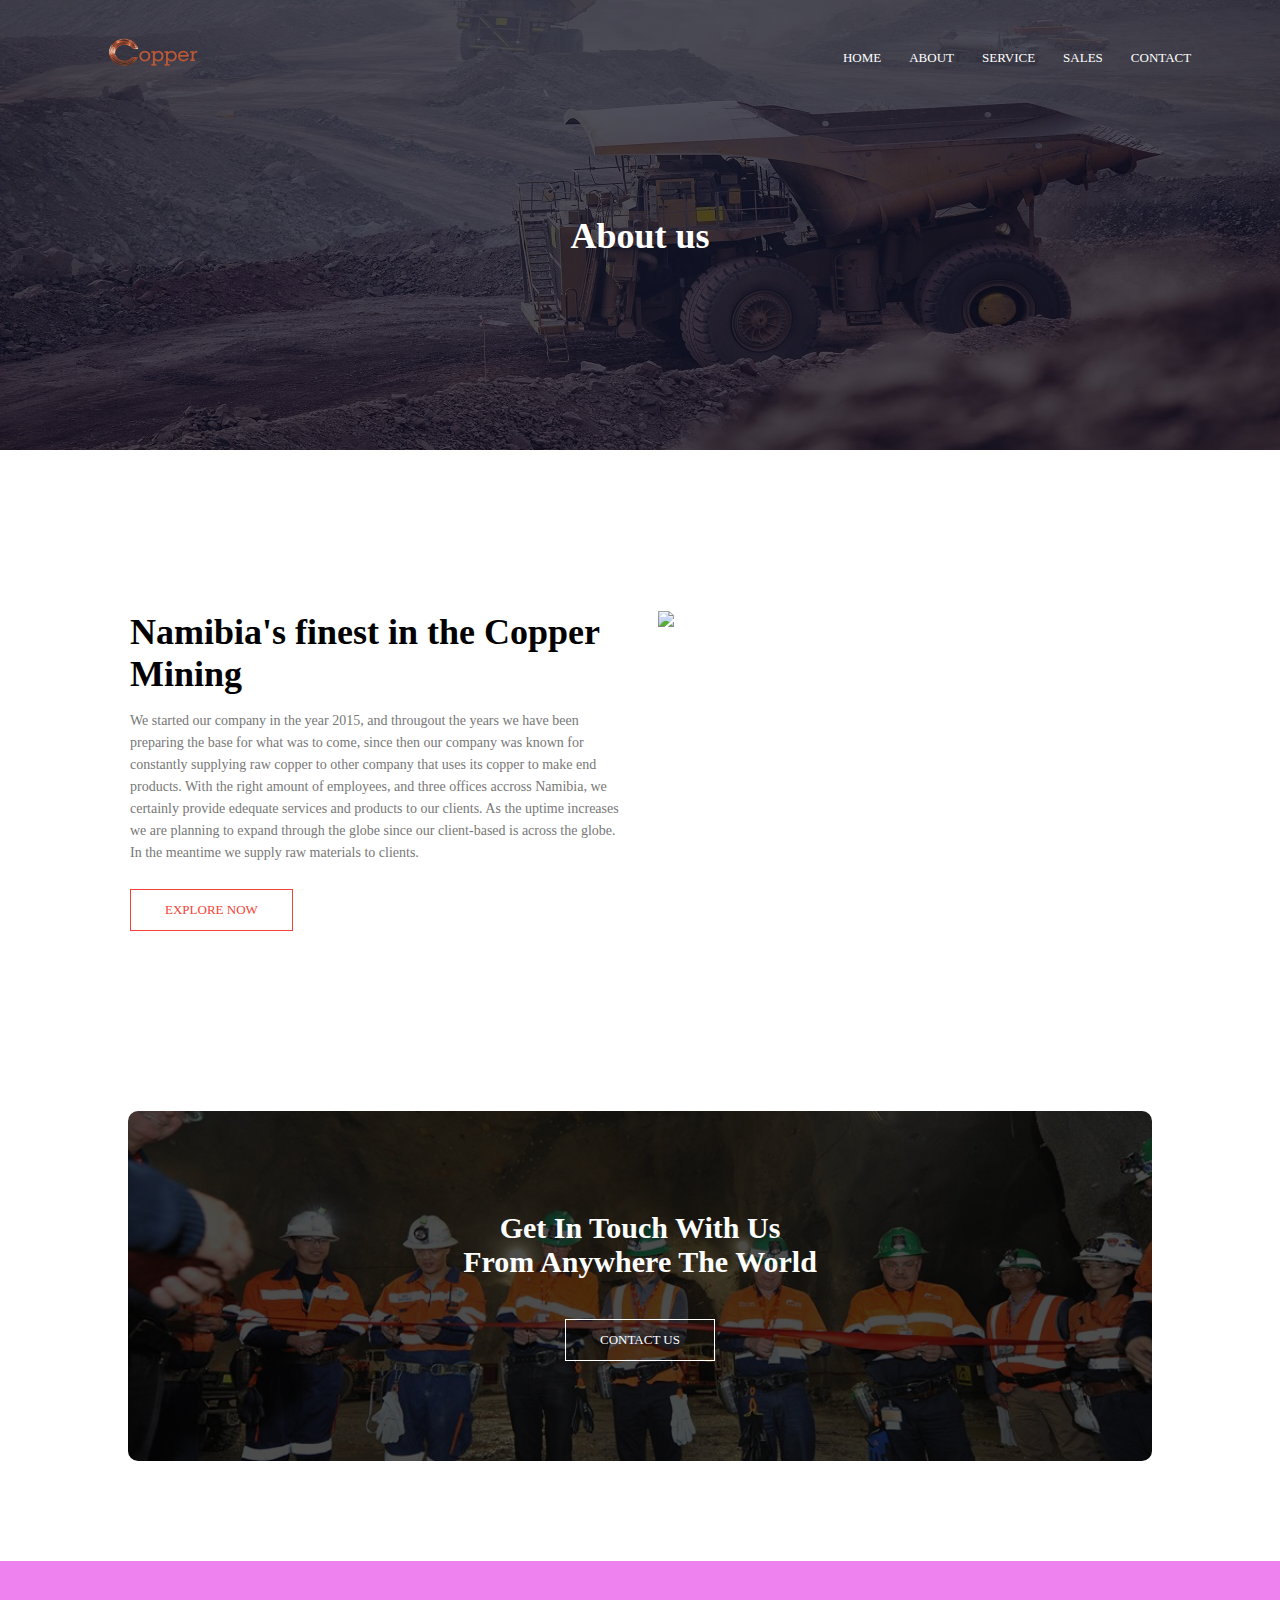
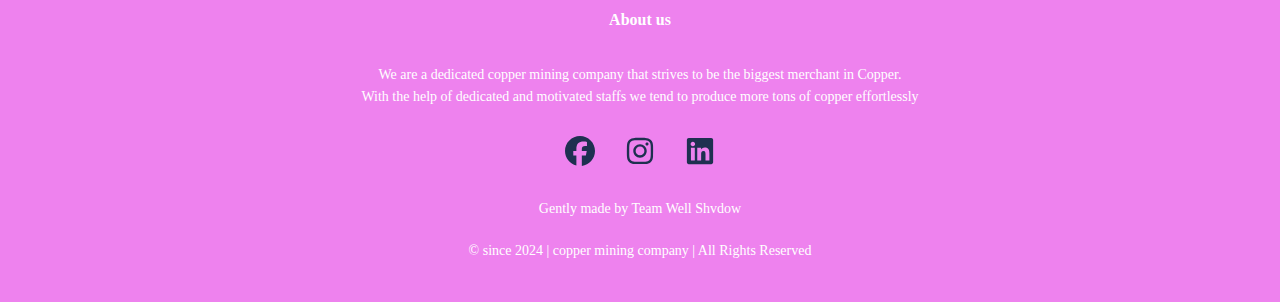
==== about.html @ 00fa42cf "Add files via upload" ====
<!DOCTYPE html>
<html>
<head>
     <meta name="viewport" content="width=device-width, initial-scale=1.0">
     <title>Copper Mining Company Website</title>
     <link rel="stylesheet" type="text/css" href="stylee.css">
     <link rel="stylesheet" href="https://stackpath.bootstrapcdn.com/font-awesome/4.7.0/css/font-awesome.min.css">
</head>
<body>
    <section class="sub-header">
       <nav>
           <a href="index.html"><img src="Copper.png"></a>
           <div class="nav-links" id="navLinks">
           <svg width="50" height="50"><image href="bars-solid.svg" width="50" height="50" onclick="hideMenu()"/></svg>
              <i class="fa fa-times"></i>
               <ul>
                   <li><a href="index.html">HOME</a></li>
                   <li><a href="about.html">ABOUT</a></li>
                   <li><a href="course.html">SERVICE</a></li>
                   <li><a href="blog.html">SALES</a></li>
                   <li><a href="contact.html">CONTACT</a></li>
               </ul>
           </div>
           <svg width="50" height="50"><image href="bars-solid.svg" width="50" height="50" onclick="showMenu()"/></svg>
       </nav>
       
    <h1>About us</h1>
                                 
    </section>
    
        
    <!--------------- about us content ---------------->
    
    <section class="about-us">
         <div class="row">
            <div class="about-col">
               <h1> Namibia's finest in the Copper Mining</h1>
               <p>We started our company in the year 2015, and througout the years we have been preparing the base for what was to come, since then our company was known for constantly supplying raw copper to other company that uses its copper to make end products. With the right amount of employees, and three offices accross Namibia, we certainly provide edequate services and products to our clients. As the uptime increases we are planning to expand through the globe since our client-based is across the globe. In the meantime we supply raw materials to clients.</p>
               <a href="" class="hero-btn red-btn">EXPLORE NOW</a>
            </div>
            <div class="about-col">
              <img src="file:///home/shvdow/Desktop/eduford/about.jpg">
            </div>
        </div>
 
    
    </section>
     <!----------- call to action ------------>
   
   <section class="cta">
          <h1>Get In Touch With Us <br>From Anywhere The World</h1>
          <a href="" class="hero-btn">CONTACT US</a>
    </section>
   
    
<!------------ campus ------------>    
    
    
  
 <!---------Facilities --------->
 
 
 
    
  <!---------- testimonials ------------->
  
 
   <!----------- call to action ------------>
   
   
  <!----------- footer ------------>
  
   <section class="footer">
      <h4>About us</h4>
      <p>We are a dedicated copper mining company that strives to be the biggest merchant in Copper. <br>With the help of dedicated and motivated staffs we tend to produce more tons of copper effortlessly</p>
   <div class="icons">
       <svg width="30" height="30"><image href="facebook.svg" width="30" height="30"/></svg>
       <svg width="30" height="30"><image href="instagram.svg" width="30" height="30"/></svg>
       <svg width="30" height="30"><image href="linkedin.svg" width="30" height="30"/></svg>
   </div>
   <p>Gently made by Team Well Shvdow</p>
   <p>© since 2024 | copper mining company | All Rights Reserved</p>  
  </section>  
    
    
    

<!----------Javascript for toogle menu------------>
<script>
      
      var navLinks = document.getElementById("navLinks");
      
      function showMenu(){
           navLinks.style.right = "0";
      }
      function hideMenu(){
           navLinks.style.right = "-200px";
       }

</script>



</body>
</html>
---- stylee.css ----
*{
    margin: 0;
    padding: 0;
 }
 .header{
    min-height: 100vh;
    width: 100%;
    background-image: linear-gradient(rgba(0,0,0,0.75), rgba(0,0,0,0.75)),url(webp.webp);
    background-position: center;
    background-size: cover;
    position: relative;
}
nav{
    display: flex;
    padding: 2% 6%;
    justify-content: space-between;
    align-items: center;
}
nav img{
    width: 150px;
 }
.nav-links{
     flex: 1;
     text-align: right;
 }
 .nav-links ul li{
      list-style: none;
      display: inline-block;
      padding: 8px 12px;
      position: relative;
 }
 .nav-links ul li a{
      color: #fff;
      text-decoration: none;
      font-size: 13px;
 }
 .nav-links ul li::after{
      content: '';
      width: 0%;
      height: 2px;
      background: #f44336;
      display: block;
      margin: auto;
      transition: 0.5s;
 }
 .nav-links ul li:hover::after{
      width: 100%;
 }
  /*------------------video-------------------*/

.video{
    width: 80%;
    margin: auto;
    text-align: center;
    padding-top:80px;
}
.video-col{
   width: 100%;
   margin: auto;
   align-items: center;
   margin: center;
}
video{
   width: 100%;
}
 .text-box{
       width: 90%;
       color: #fff;
       position: absolute;
       top: 50%;
       left: 50%;
       transform: translate(-50%,-50%);
       text-align: center;
}
.text-box h1{
       font-size: 62px;
 }
.text-box p{
       margin: 10px 0 40px;
       font-size: 14px;
       color: #fff;
}
.hero-btn{
       display: inline-block;
       text-decoration: none;
       color: #fff;
       border: 1px solid #fff;
       padding: 12px 34px;
       font-size: 13px;
       background: transparent;
       position: relative;
       cursor: pointer;
}
.hero-btn:hover{
       border: 1px solid #f44336;
       background:  #f44336;
       transition: 1s;
}
nav .fa{
        display: none;
}
.nav-links svg{
        display: none;
 }
 nav svg{
      display: none;
  }



@media(max-width: 800px){
       .text-box h1{
         font-size: 20px;
         }
         h1{
           font-size: 20px;
         }
         .nav-links ul li{
          display: block;
          }
          .nav-links{
            position: fixed;
            background: violet;
            height: 100vh;
            width: 200px;
            top: 0;
            right: -200px;
            text-align: left;
            z-index: 2;
            transition: 1s;
           }
           .nav .fa{
             display: block;
             color: #fff;
             margin: 10px;
             font-size: 22px;
             cursor: pointer;
       }
       .nav-links svg{
    font-size: 22px;
    display: block;
    cursor: pointer;
    margin: 10px;
       }
       nav svg{
    font-size: 22px;
    display: block;
    cursor: pointer;
    margin: 6px;
    background-color: violet;
       }
       .nav-links ul{
           padding: 30px;
       }
       .video h1{
         font-size: 24px;
       }
  }
/*-------- course ---------*/
.course{
    width: 80%;
    margin: auto;
    text-align: center;
    padding-top: 100px;
}
h1{
    font-size: 36px;
    font-weight: 600;
}
p{ 
    color: #777;
    font-size: 14px;
    font-weight: 300;
    line-height: 22px;
    padding: 10px;
}

.row{
    margin-top: 5%;
    display: flex;
    justify-content: space-between;
}
.course-col{
    flex-basis: 31%;
    background: #fff3f3;
    border-radius: 10px;
    margin-bottom: 5%;
    padding: 20px 12px;
    box-sizing: border-box;
    transition: 0.5s;
}
h3{
    text-align: center;
    font-weight: 600;
    margin: 10px 0;
}
.course-col:hover{
    box-shadow: 0 0 20px 0px rgba(0,0,0,0.2);
 }   
@media(max-width: 700px){
    .row{
        flex-direction: column;
  }
  .course h1{
     font-size: 24px;
  }
}


/*--------- campus --------*/

.campus{
     width: 80&;
     margin: auto;
     text-align: center;
     padding-top: 50px;
}
.campus-col{
     flex-basis: 32%;
     border-radius: 10px;
     margin-bottom: 30px;
     position: relative;
     overflow: hidden;
}
.campus-col img{
     width: 100%;
     display: block;
 }
.layer{
     background: transparent;
     height: 100%;
     width: 100%;
     position: absolute;
     top: 0;
     left: 0;
     transition: 0.5s;
 }
.layer:hover{
     background: rgba(226,0,0,0.7);
} 
.layer h3{
     width: 100%;
     font-weight: 500;
     color: #fff;
     font-size: 26px;
     bottom: 0;
     left: 50%;
     transform: translateX(-50%);
     position: absolute;
     transition: 0.5s;
 }  
.layer:hover h3{
      bottom: 49%;
      opacity: 1;
      
}
@media(max-width: 700px){
      .campus h1{
         font-size: 24px;
      }
}
/*------------ facilities ------*/

.facilities{
     width: 80%;
     margin: auto;
     text-align: center;
     padding-top: 100px;
}
.facilities-col{
     flex-basis: 31%;
     border-radius: 10px;
     margin-bottom: 5%;
     text-align: left;
}
.facilities-col img{
     width: 100%;
     border-radius: 10px;

}
.facilities-col p{
      padding: 0;
      
}
.facilities-col h3{
      margin-top: 16px;
      margin-bottom: 15px;
      text-align: left;
}
@media(max-width: 700px){
     .facilities h1{
       font-size: 24px;
     }
}

/*--------------- testimonial----------*/


.testimonials{
      width: 80%;
      margin: auto;
      padding-top: 100px;
      text-align: center;
      
}
.testimonial-col{
      flex-basis: 44%;
      border-radius: 10px;
      margin-bottom: 5%;
      text-align: left;
      background: #fff3f3;
      padding: 25px;
      cursor: pointer;
      display: flex;
}
.testimonial-col img{
      height: 40px;
      margin-left: 5px;
      margin-right: 30px;
      border-radius: 50%;
}
.testimonial-col p{
      padding: 0;
}
.testimonial-col h3{
      margin-top: 15px;
      text-align: left;
}
.testimonial-col .fa{
      color: #f44336;
}
@media(max-width: 700px){
      .testimonial-col img{
       
       margin-left: 0px;
       margin-right: 15px;
       
      }
      .testimonials h1{
        font-size: 24px;
      }
}


/*----------- call to action ------------*/


.cta{
     margin: 100px auto;
     width: 80%;
     background-image: linear-gradient(rgba(0,0,0,0.7),rgba(0,0,0,0.7)), url(8.jpg);
     background-position: center;
     background-size: cover;
     border-radius: 10px;
     text-align: center;
     padding: 100px 0;
}
.cta h1{
     color: #fff;
     margin-bottom: 40px;
     padding: 0;
     font-size: 30px;
}
@media(max-width: 700px){
     .cta h1{
       font-size: 24px;
     }
}

/*------------ footer ------------*/

.footer{
    width: 100%;
    text-align: center;
    background-color: violet;
    padding: 30px 0;
    color: white;
}
.footer p{
    color: white;
}
.footer h4{
    margin-bottom: 25px;
    margin-top: 20px;
    font-weight: 600;
}
.icons svg{
    color: #f44336;
    margin: 0 13px;
    cursor: pointer;
    padding: 18px 0;
}

/*---------------- About us page ----------------*/

.sub-header{
    height: 50vh;
    width: 100%;
    background-image: linear-gradient(rgba(4,9,30,0.7),rgba(4,9,30,0.7)), url(newweb.webp);
    background-position: center;
    background-size: cover;
    text-align: center;
    color: #fff;
}
.sub-header h1{
     margin-top: 100px;
}
.about-us{
    width: 80%;
    margin: auto;
    padding-top: 80px;
    padding-bottom: 50px;
}
.about-col{
     flex-basis: 48%;
     padding: 30px 2px;   
}
.about-col img{
     width: 100%;
}
.about-col h1{
     padding-top: 0;
}
.about-col p{
     padding: 15px 0 25px;
}
.red-btn{
     border: 1px solid #f44336;
     background: transparent;
     color: #f44336;
}
.red-btn:hover{
     color: #fff;
}

/*------------------- blog-content -----------------*/

.blog-content{
     width: 80%;
     margin: auto;
     padding: 60px 0;
}
.blog-left{
     flex-basis: 65%;
}
.blog-left img{
     width: 100%;
}
.blog-content h2{
     color: #222;
     font-weight: 600;
     margin: 3-px 0;
}
.blog-content p{
     color: #999;
     padding: 0;
}
.blog-right{
     flex-basis: 32%;
}
.blog-right h3{
     background: #f44336;
     color: #fff;
     padding: 7px 0;
     font-size: 16px;
     margin-bottom: 20px;
}
.blog-right div{
     display: flex;
     align-items: center;
     justify-content: space-between;
     color: #555;
     padding: 8px;
     box-sizing: border-box;
}
.comment-box{
      border: 1px solid #ccc;
      margin: 50px 0;
      padding: 10px 20px;
}
.comment-box h3{
      text-align: left;
}
.comment-form input, .comment-form textarea{
     width: 100%;
     padding: 10px;
     margin: 15px 0;
     box-sizing: border-box;
     border: none;
     outline: none;
     background: #f0f0f0; 
}
.comment-form button{
      margin: 10px 0;
}
@media(max-width: 700px){
      .sub-header h1{
          font-size: 24px;
      }
      .about-col h1{
         font-size: 24px;
      }
}

/*----------------- contact us page -------------------*/
.location{
   width: 80%;
   margin: auto;
   padding: 80px 0;
}
iframe{
   width: 100%;
}
.contact-us{
   width: 80%;
   margin: auto;
}
.contact-col{
   flex-basis: 48%;
   margin-bottom: 30px;
}
.contact-col div{
   display: flex;
   align-items: center;
   margin-bottom: 40px;
}
.contact-col div p{
   padding: 0;
}
.contact-col div h5{
   font-size: 20px;
   margin-bottom: 5px;
   color: #555;
   font-weight: 400;
}
.contact-col input, .contact-col textarea{
    width: 100%;
    padding: 15px;
    margin-bottom: 17px;
    outline: none;
    border: 1px solid #ccc;
    box-sizing: border-box;
}
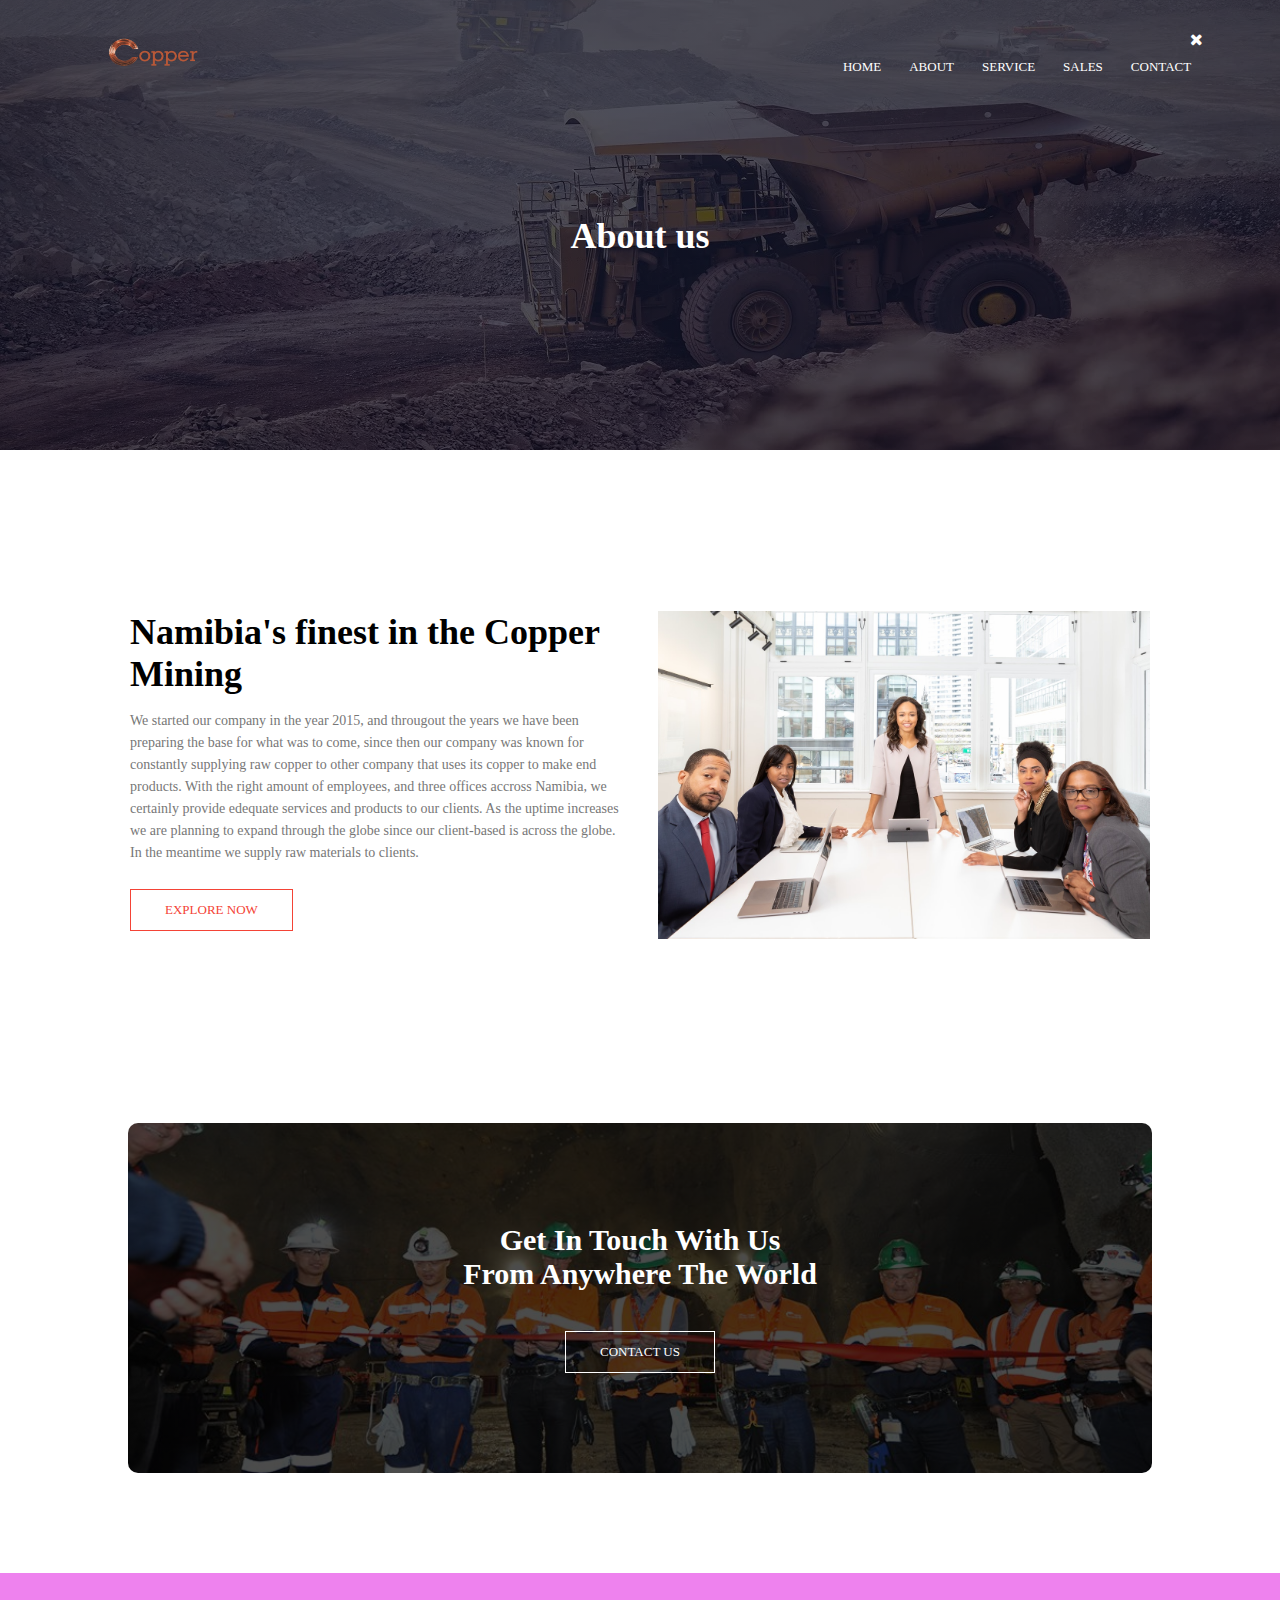
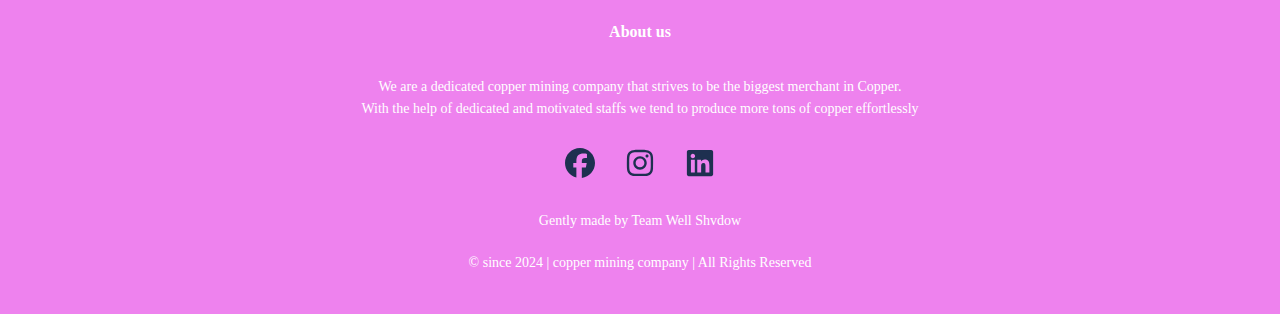
==== commit 76c77f5c: "Update about.html" ====
--- a/about.html
+++ b/about.html
@@ -11,7 +11,7 @@
        <nav>
            <a href="index.html"><img src="Copper.png"></a>
            <div class="nav-links" id="navLinks">
-           <svg width="50" height="50"><image href="bars-solid.svg" width="50" height="50" onclick="hideMenu()"/></svg>
+           <svg width="50" height="50"><image href="xmark.svg" width="50" height="50" onclick="hideMenu()"/></svg>
               <i class="fa fa-times"></i>
                <ul>
                    <li><a href="index.html">HOME</a></li>
@@ -39,7 +39,7 @@
                <a href="" class="hero-btn red-btn">EXPLORE NOW</a>
             </div>
             <div class="about-col">
-              <img src="file:///home/shvdow/Desktop/eduford/about.jpg">
+              <img src="about.jpg">
             </div>
         </div>
  
--- a/stylee.css
+++ b/stylee.css
@@ -96,7 +96,7 @@
        background:  #f44336;
        transition: 1s;
 }
-nav .fa{
+nav .fa-regular{
         display: none;
 }
 .nav-links svg{
@@ -129,9 +129,8 @@
             z-index: 2;
             transition: 1s;
            }
-           .nav .fa{
+           .nav-links .fa-regular{
              display: block;
-             color: #fff;
              margin: 10px;
              font-size: 22px;
              cursor: pointer;
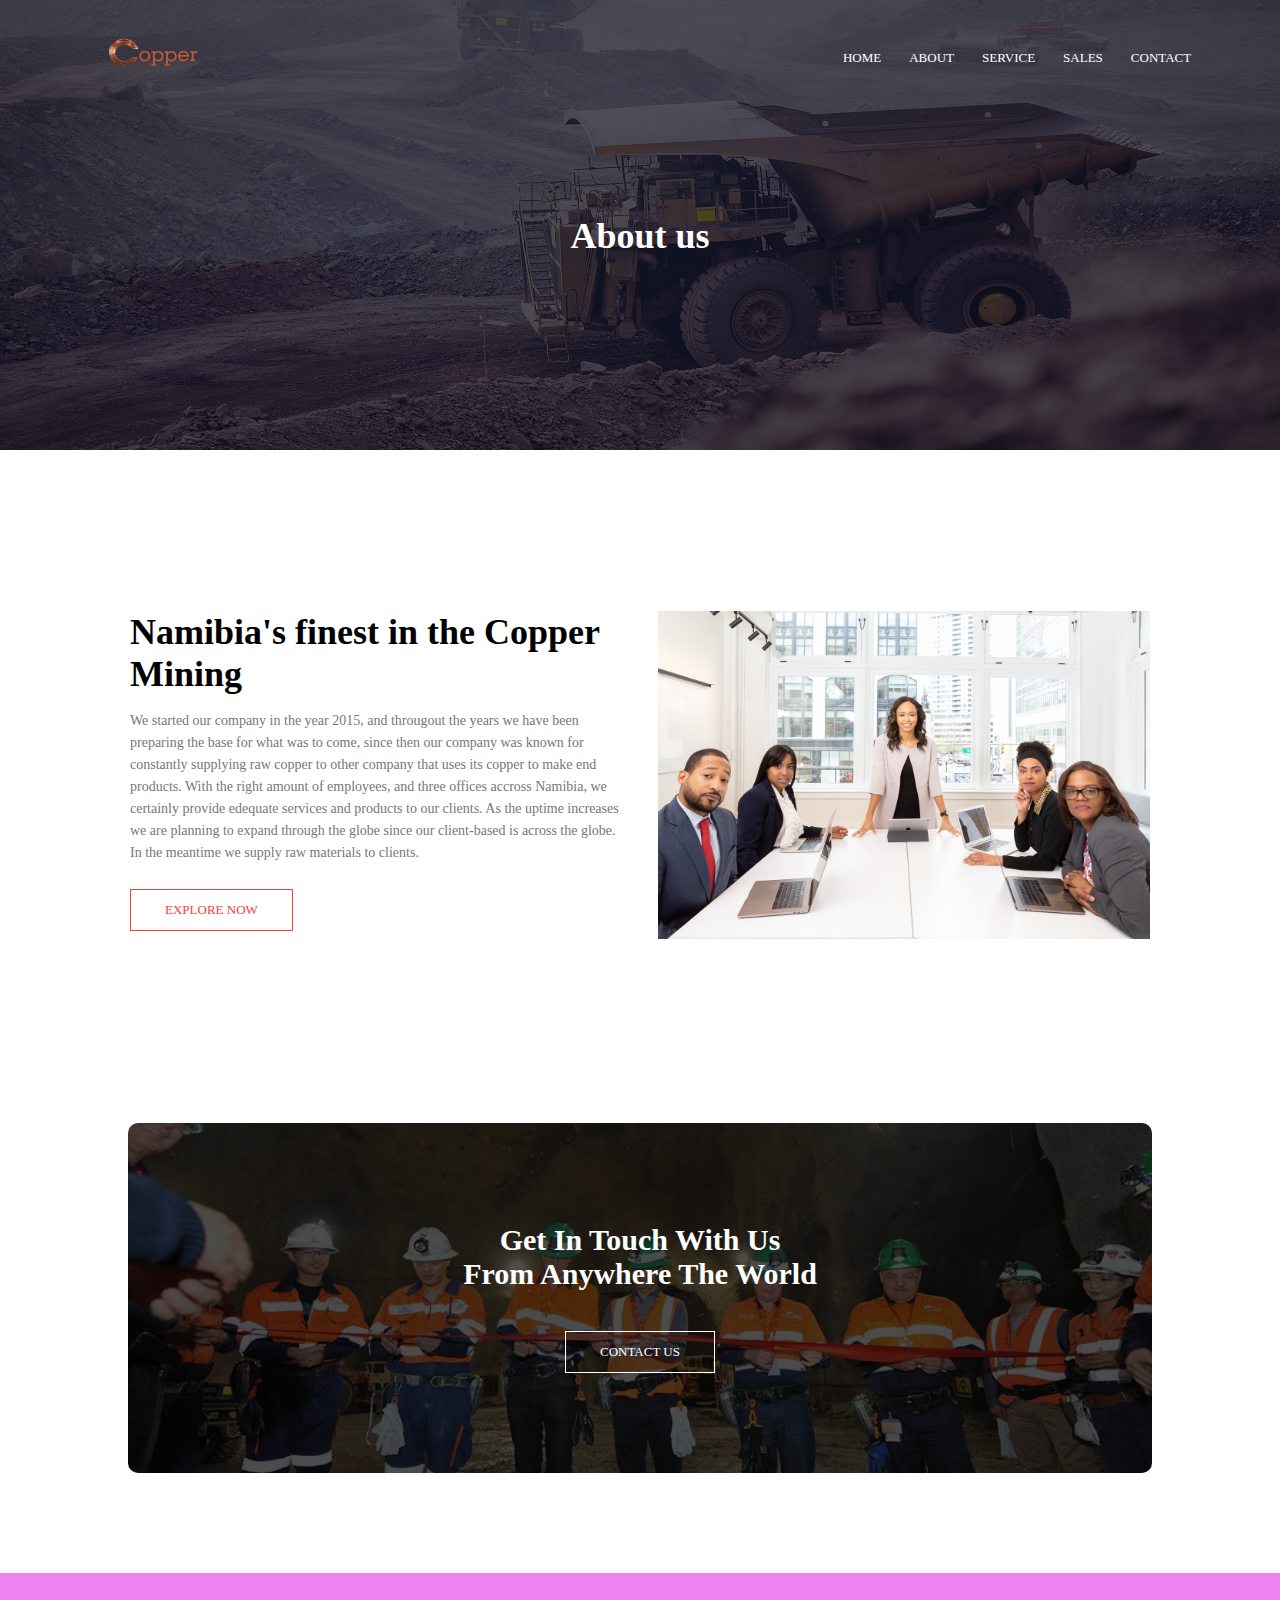
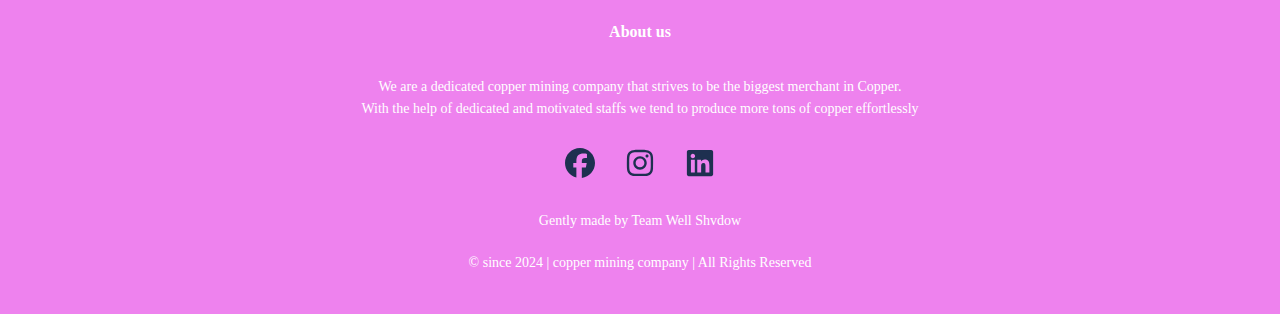
==== commit 6b888e53: "Update about.html" ====
--- a/about.html
+++ b/about.html
@@ -12,7 +12,6 @@
            <a href="index.html"><img src="Copper.png"></a>
            <div class="nav-links" id="navLinks">
            <svg width="50" height="50"><image href="xmark.svg" width="50" height="50" onclick="hideMenu()"/></svg>
-              <i class="fa fa-times"></i>
                <ul>
                    <li><a href="index.html">HOME</a></li>
                    <li><a href="about.html">ABOUT</a></li>
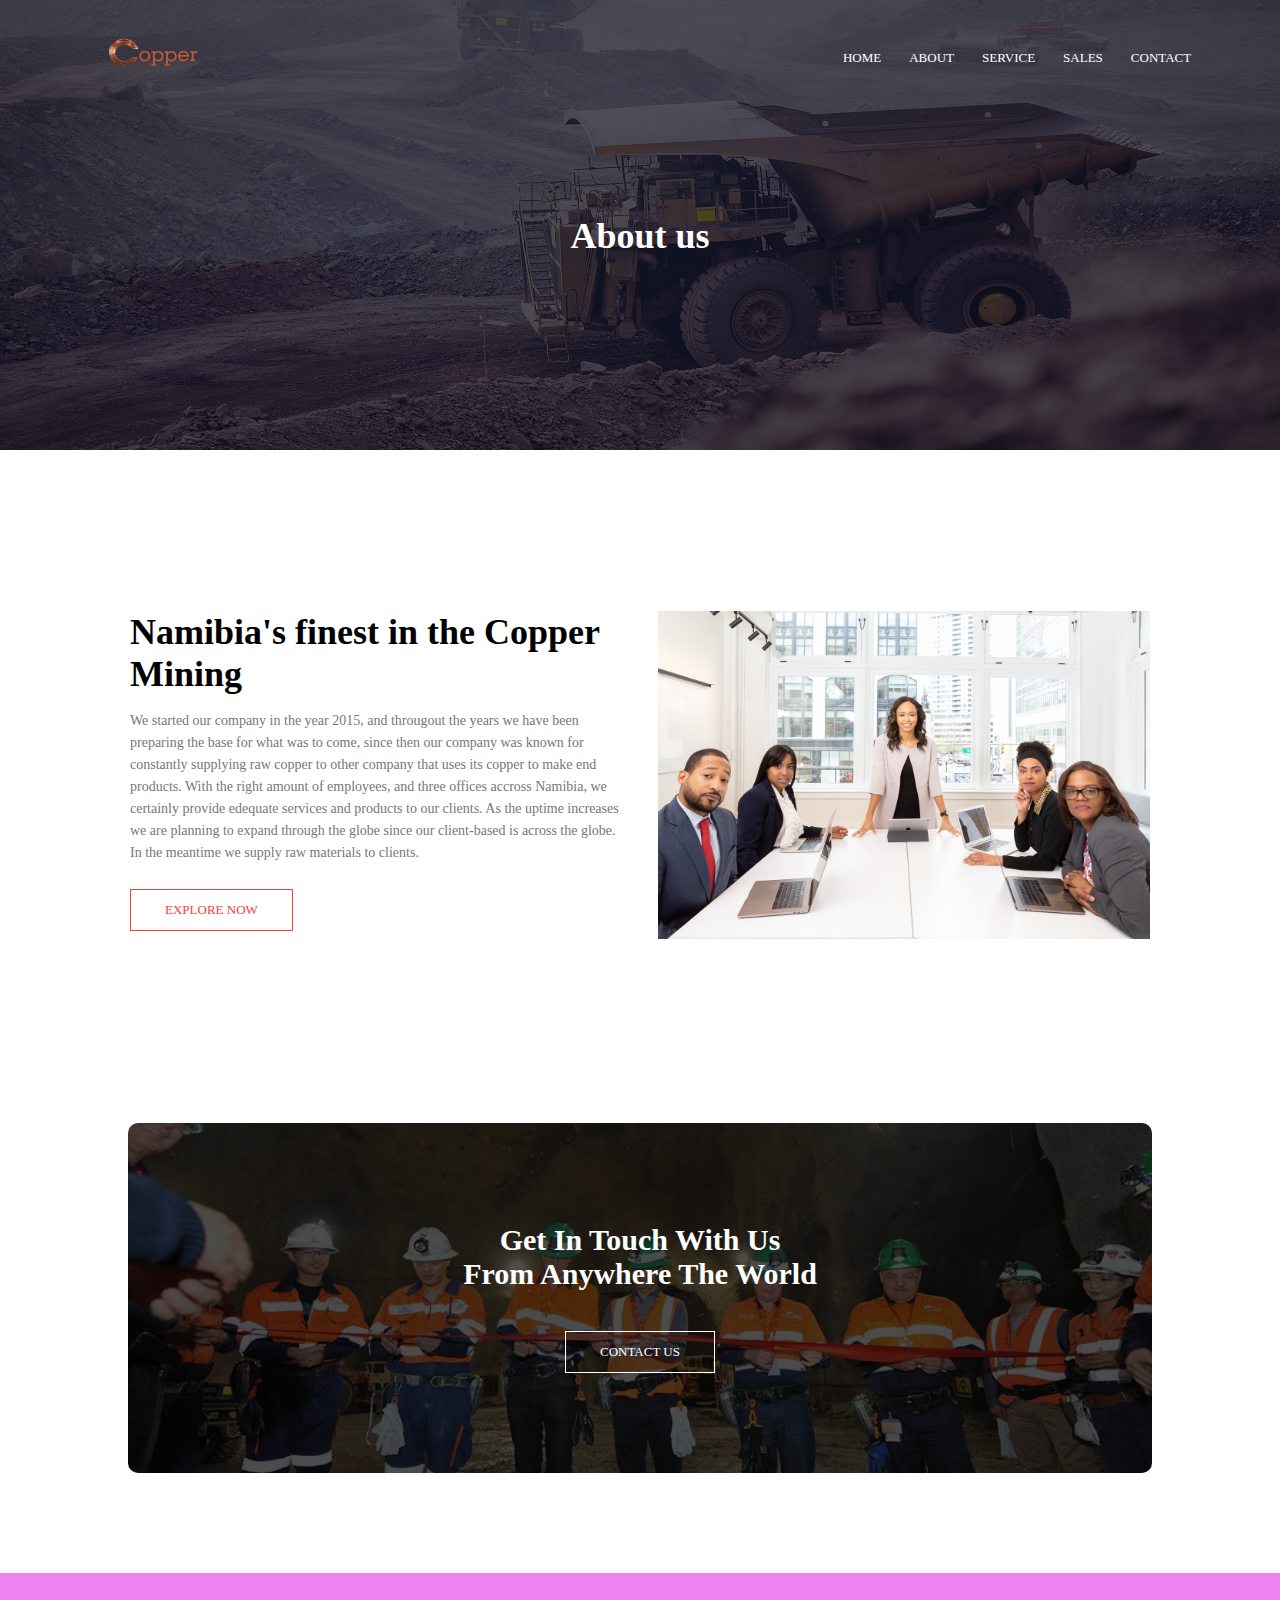
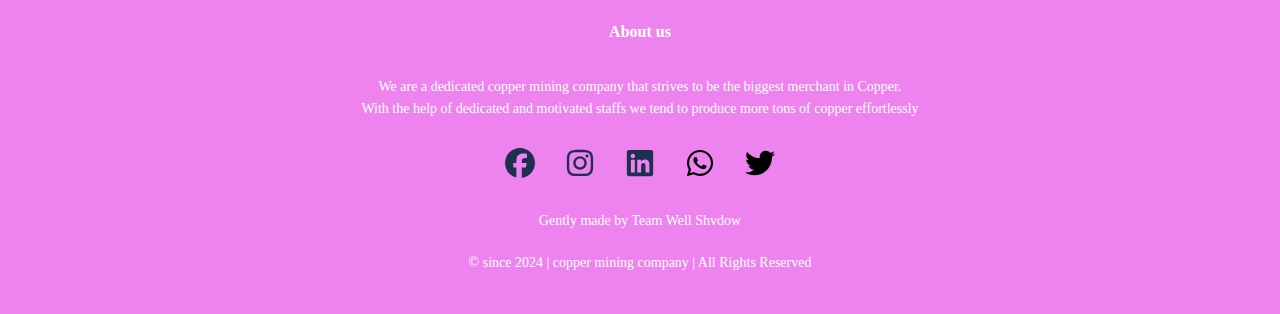
==== commit 59958f83: "Update about.html" ====
--- a/about.html
+++ b/about.html
@@ -76,6 +76,9 @@
        <svg width="30" height="30"><image href="facebook.svg" width="30" height="30"/></svg>
        <svg width="30" height="30"><image href="instagram.svg" width="30" height="30"/></svg>
        <svg width="30" height="30"><image href="linkedin.svg" width="30" height="30"/></svg>
+         <svg width="30" height="30"><image href="whatsapp.svg" width="30" height="30"/></svg>
+       <svg width="30" height="30"><image href="twitter.svg" width="30" height="30"/></svg>
+     
    </div>
    <p>Gently made by Team Well Shvdow</p>
    <p>© since 2024 | copper mining company | All Rights Reserved</p>  
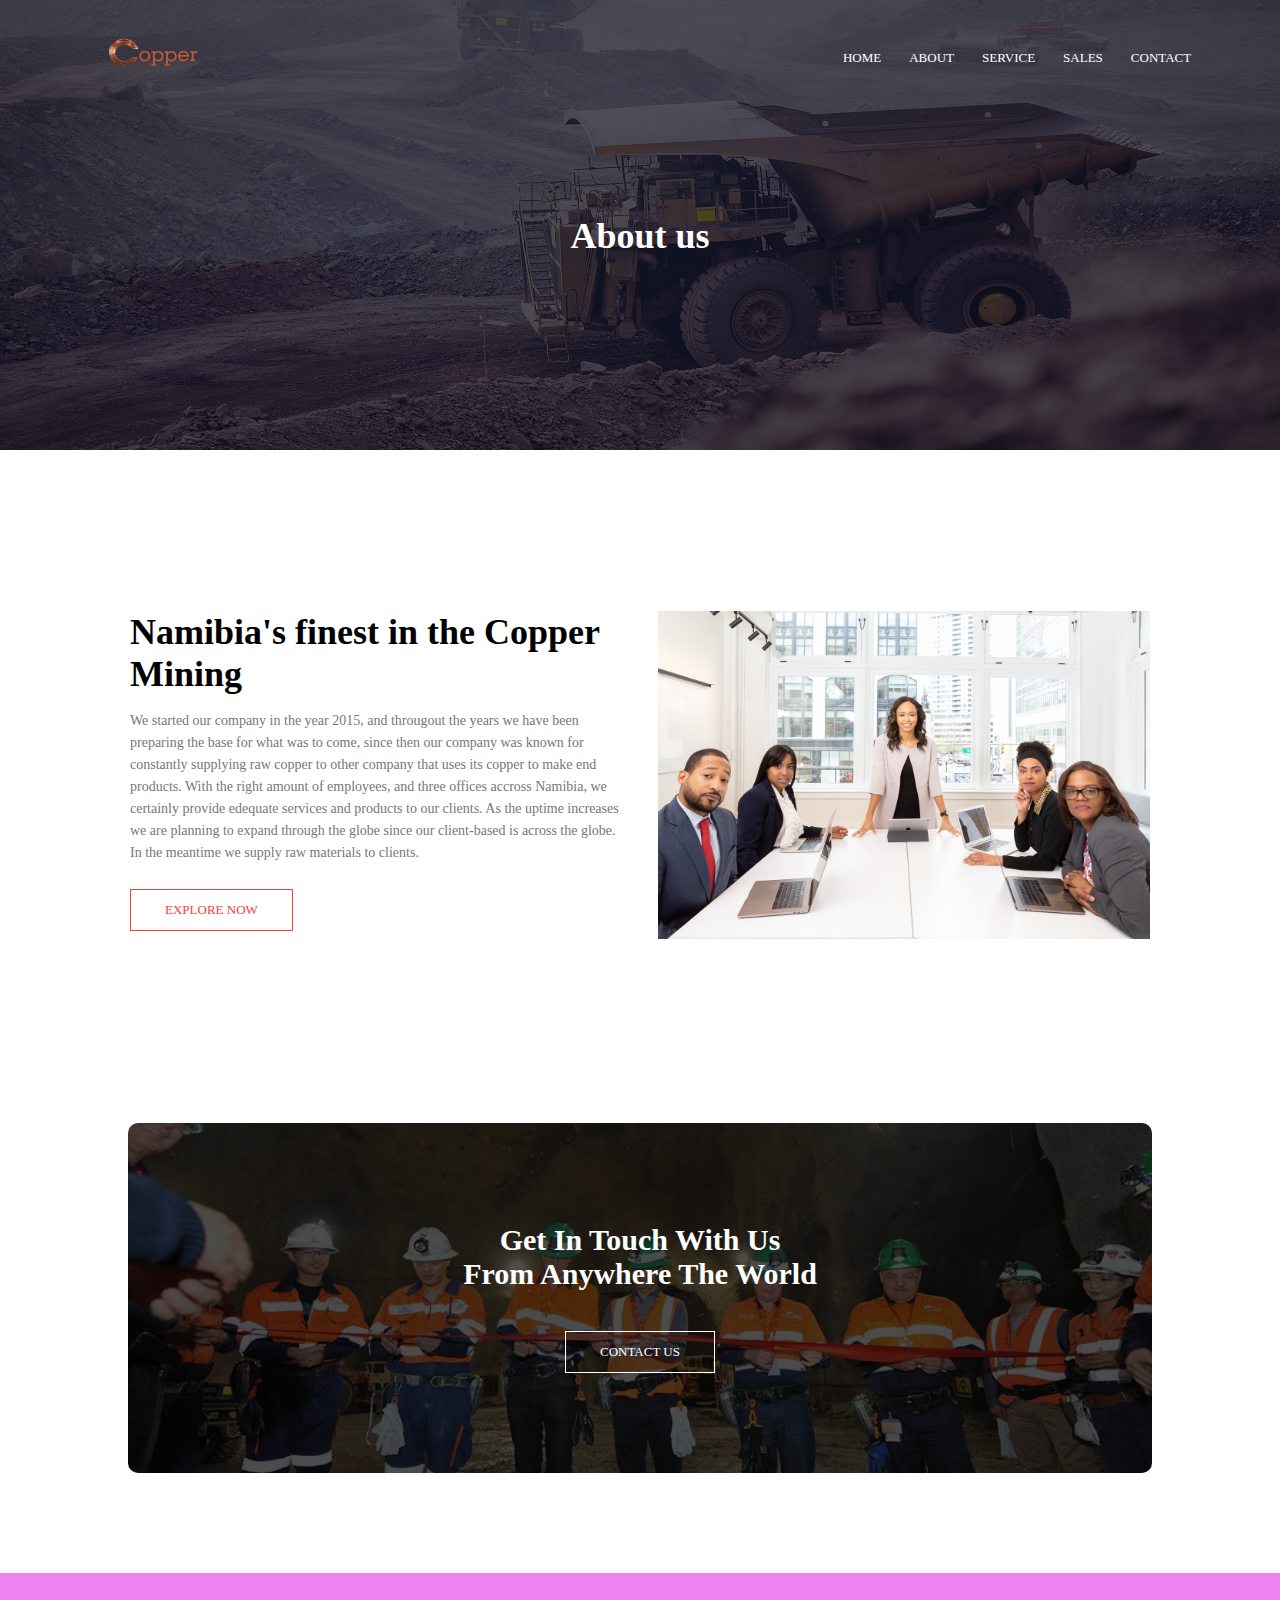
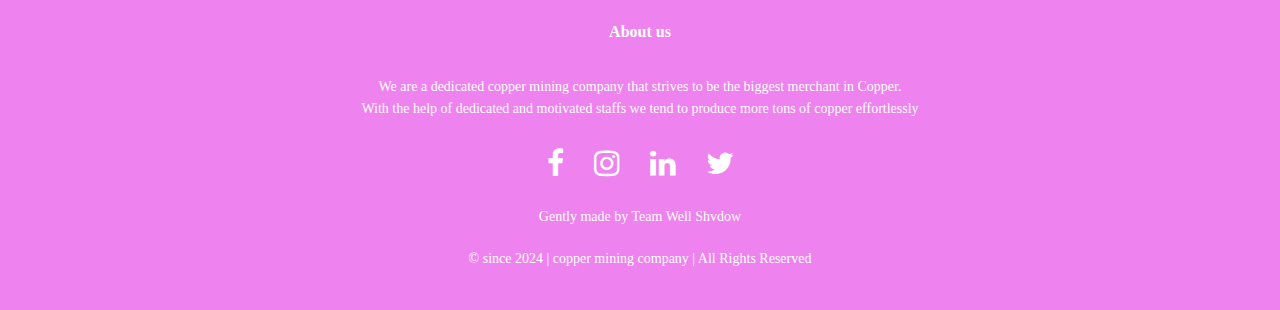
==== commit ed4393d0: "Update about.html" ====
--- a/about.html
+++ b/about.html
@@ -33,7 +33,7 @@
     <section class="about-us">
          <div class="row">
             <div class="about-col">
-               <h1> Namibia's finest in the Copper Mining</h1>
+               <h1 id="about"> Namibia's finest in the Copper Mining</h1>
                <p>We started our company in the year 2015, and througout the years we have been preparing the base for what was to come, since then our company was known for constantly supplying raw copper to other company that uses its copper to make end products. With the right amount of employees, and three offices accross Namibia, we certainly provide edequate services and products to our clients. As the uptime increases we are planning to expand through the globe since our client-based is across the globe. In the meantime we supply raw materials to clients.</p>
                <a href="" class="hero-btn red-btn">EXPLORE NOW</a>
             </div>
@@ -73,11 +73,10 @@
       <h4>About us</h4>
       <p>We are a dedicated copper mining company that strives to be the biggest merchant in Copper. <br>With the help of dedicated and motivated staffs we tend to produce more tons of copper effortlessly</p>
    <div class="icons">
-       <svg width="30" height="30"><image href="facebook.svg" width="30" height="30"/></svg>
-       <svg width="30" height="30"><image href="instagram.svg" width="30" height="30"/></svg>
-       <svg width="30" height="30"><image href="linkedin.svg" width="30" height="30"/></svg>
-         <svg width="30" height="30"><image href="whatsapp.svg" width="30" height="30"/></svg>
-       <svg width="30" height="30"><image href="twitter.svg" width="30" height="30"/></svg>
+       <i class="fa fa-facebook"></i>
+       <i class="fa fa-instagram"></i>
+       <i class="fa fa-linkedin"></i>
+       <i class="fa fa-twitter"></i>
      
    </div>
    <p>Gently made by Team Well Shvdow</p>
--- a/stylee.css
+++ b/stylee.css
@@ -135,7 +135,7 @@
              font-size: 22px;
              cursor: pointer;
        }
-       .nav-links svg{
+       .nav-links .fa{
     font-size: 22px;
     display: block;
     cursor: pointer;
@@ -383,8 +383,8 @@
     margin-top: 20px;
     font-weight: 600;
 }
-.icons svg{
-    color: #f44336;
+.icons .fa{
+    font-size: 30px;
     margin: 0 13px;
     cursor: pointer;
     padding: 18px 0;
@@ -523,6 +523,13 @@
    align-items: center;
    margin-bottom: 40px;
 }
+.contact-col div .fa{
+   font-size: 28px;
+    color: violet;
+    margin: 10px;
+    margin-right: 30px;
+    
+}
 .contact-col div p{
    padding: 0;
 }
@@ -540,7 +547,12 @@
     border: 1px solid #ccc;
     box-sizing: border-box;
 }
-
-
-
-
+@media(max-width: 700px){
+    .contact-col div h5{
+       font-size: 16px;
+    }
+
+}
+
+
+
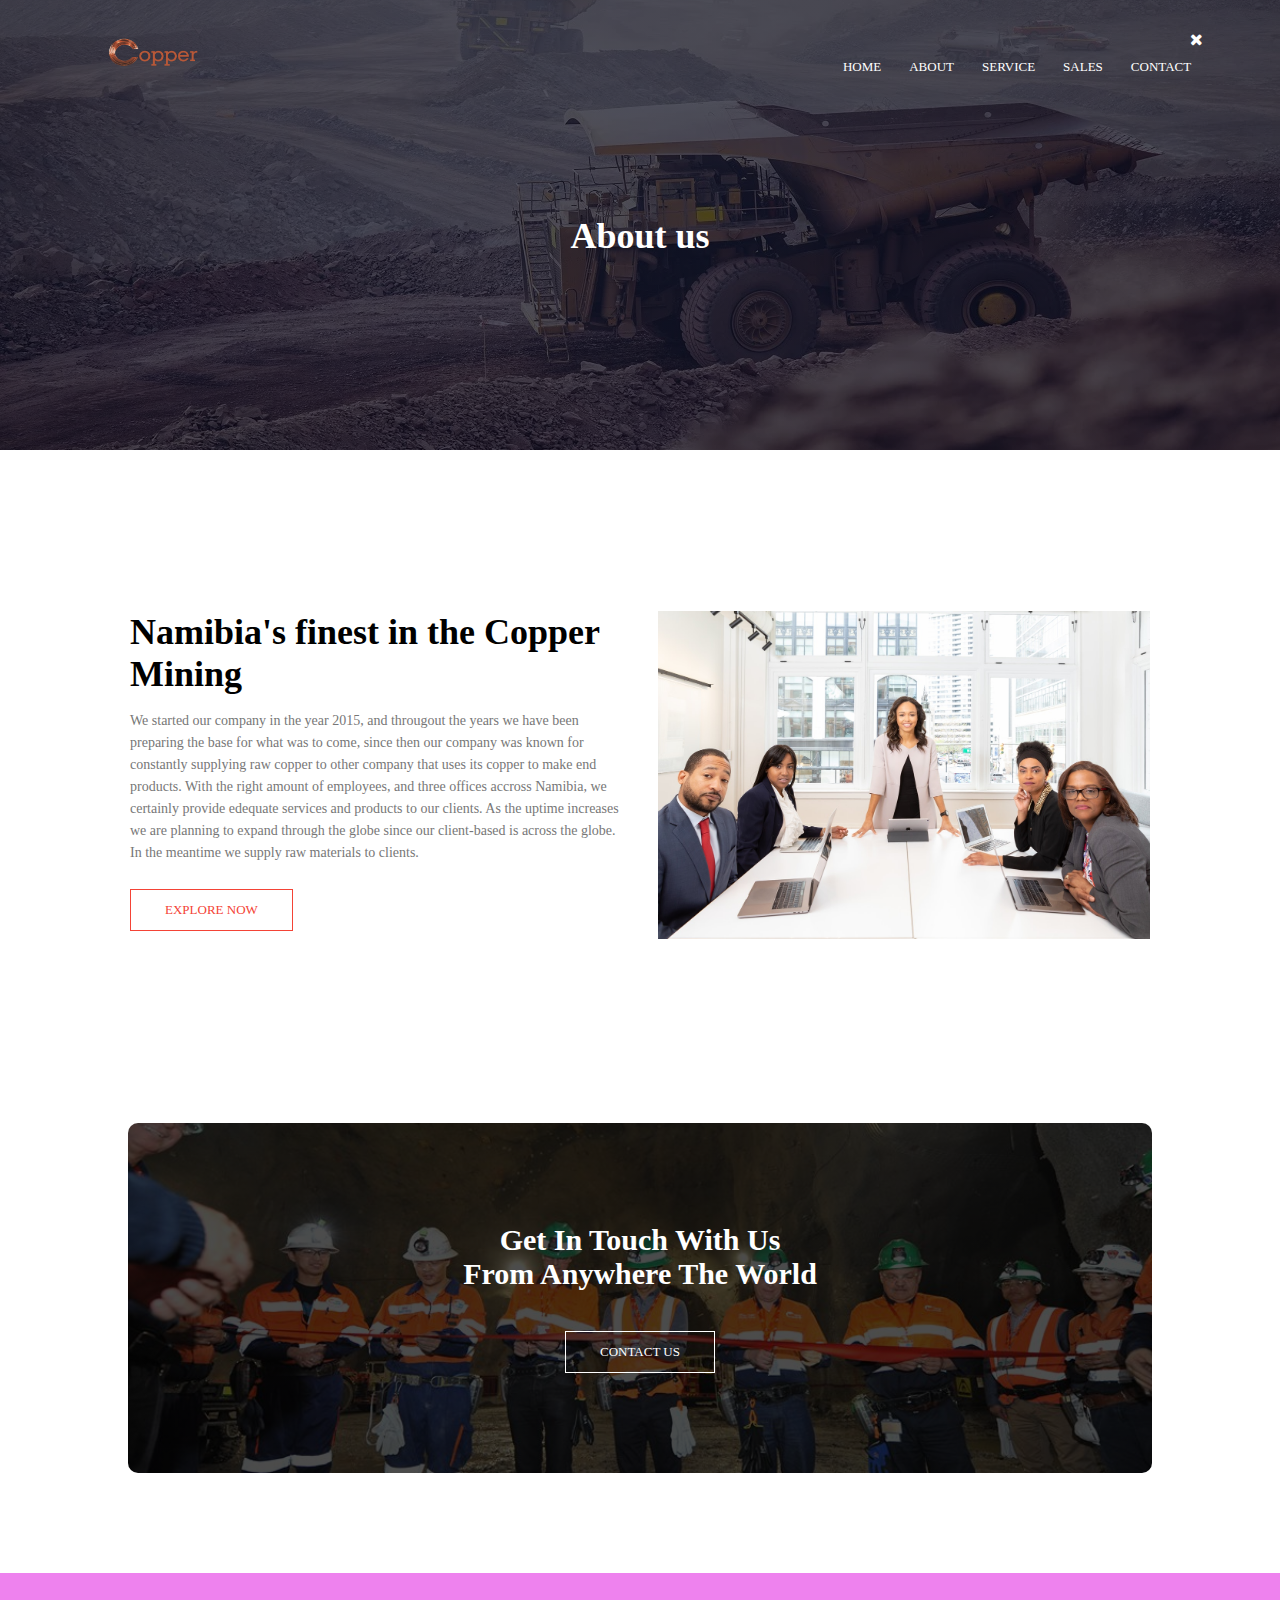
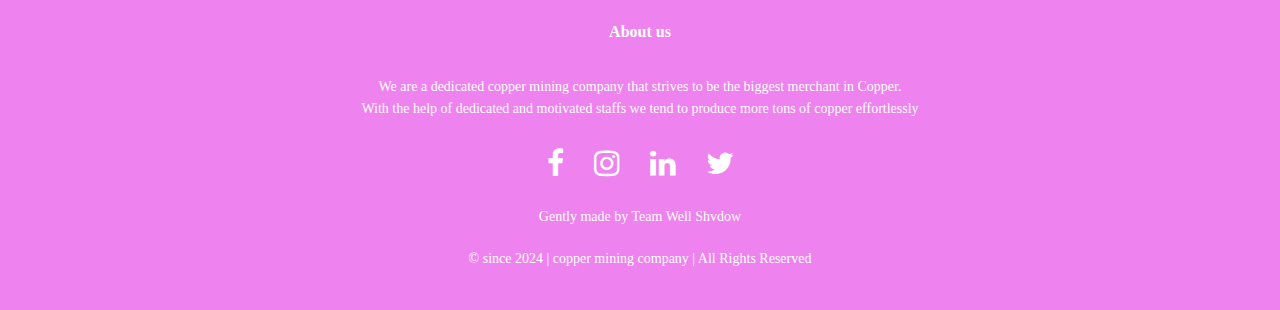
==== commit a3b73924: "Update about.html" ====
--- a/about.html
+++ b/about.html
@@ -11,7 +11,7 @@
        <nav>
            <a href="index.html"><img src="Copper.png"></a>
            <div class="nav-links" id="navLinks">
-           <svg width="50" height="50"><image href="xmark.svg" width="50" height="50" onclick="hideMenu()"/></svg>
+           <i class="fa fa-times" onclick="hideMenu()"/></i>
                <ul>
                    <li><a href="index.html">HOME</a></li>
                    <li><a href="about.html">ABOUT</a></li>
